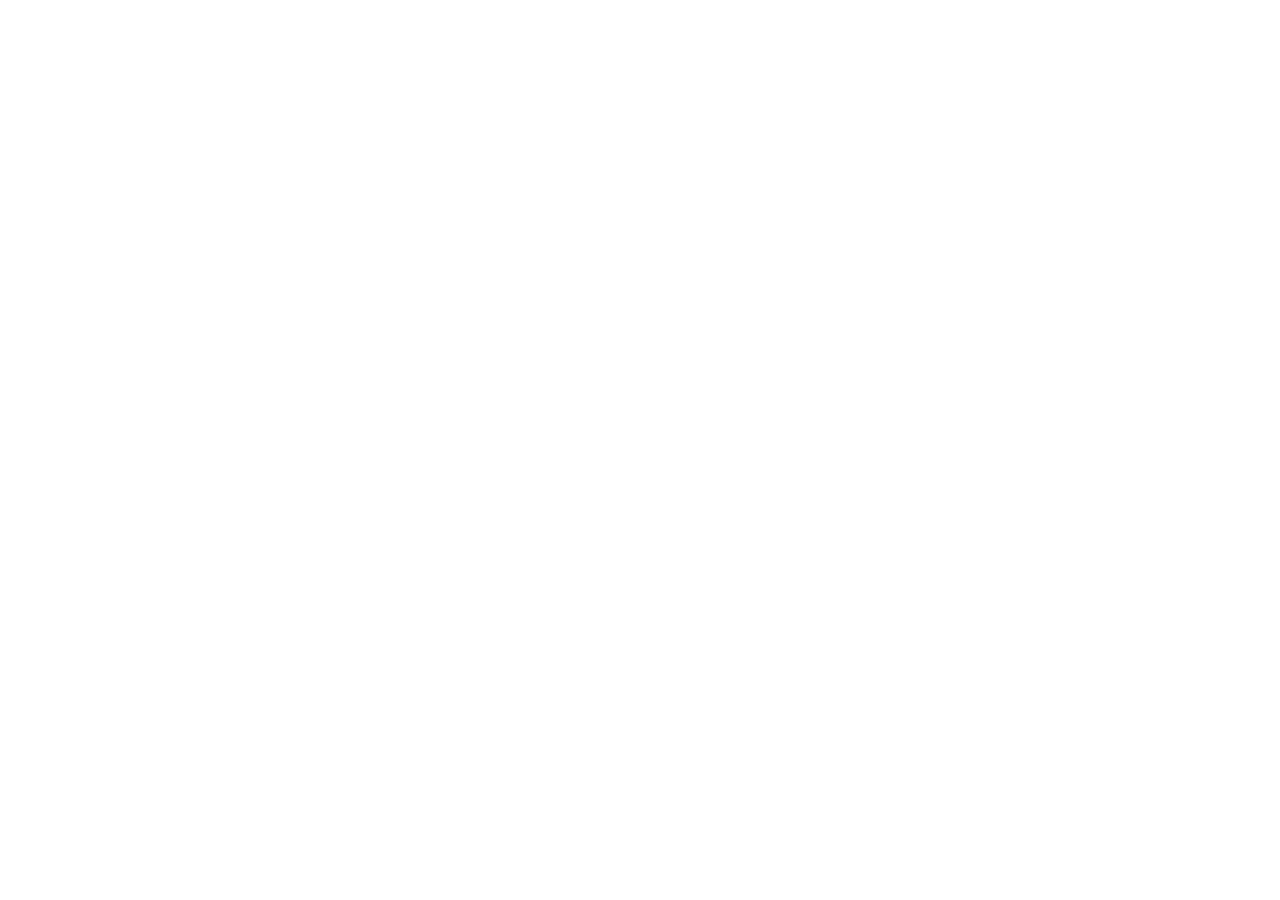
==== index.html @ 6b2f01c6 "first commit" ====
<!DOCTYPE html>
<html lang="en">
<head>
    <meta charset="UTF-8">
    <meta name="viewport" content="width=device-width, initial-scale=1.0">
    <title>Document</title>
</head>
<body>
    <header class="header">
        <div>

        </div>
    </header>
</body>
</html>
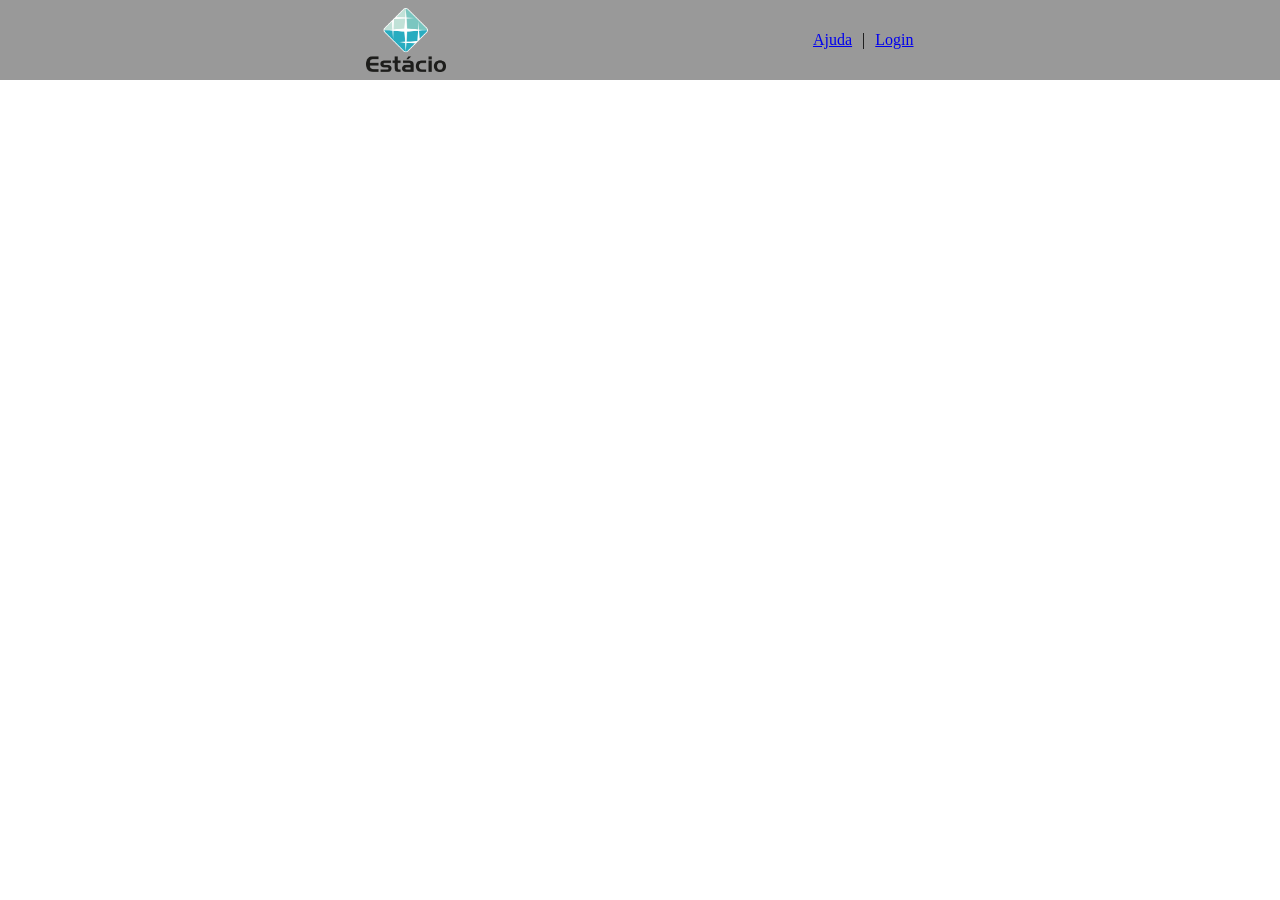
==== commit 1803381b: "login" ====
--- a/index.html
+++ b/index.html
@@ -4,11 +4,25 @@
     <meta charset="UTF-8">
     <meta name="viewport" content="width=device-width, initial-scale=1.0">
     <title>Document</title>
+    <link rel="stylesheet" href="./styles/style.css">
 </head>
 <body>
     <header class="header">
-        <div>
-
+        <div class="cabeça">
+            <div class="logo">
+                <a target="_self" href="">
+                    <img src="./assets/estacio-logo.png">
+                </a>
+            </div>
+            <div class="registro">
+                <a target="_blank" href="./help.html">
+                    Ajuda
+                </a>
+                <p>|</p>
+                <a target="_self" href="./login.html">
+                    Login
+                </a>
+            </div>
         </div>
     </header>
 </body>
--- a/styles/style.css
+++ b/styles/style.css
@@ -0,0 +1,38 @@
+* {
+    padding: 0;
+    margin: 0;
+}
+
+header {
+    width: 100vw;
+    height: 10vh;
+}
+
+.cabeça {
+    display: flex;
+    flex-wrap: nowrap;
+    justify-content: space-evenly;    
+    align-items: center;
+    background-color: rgb(153, 153, 153);
+}
+
+.logo {
+    display: flex;
+    height: 80px;
+    width: 80px;
+}
+
+img {
+    width: 80px;
+    height: 80px;
+    object-fit: contain;
+}
+
+.registro {
+    display: flex;
+    justify-content: space-around;
+}
+
+p {
+    margin: 0px 10px;
+}
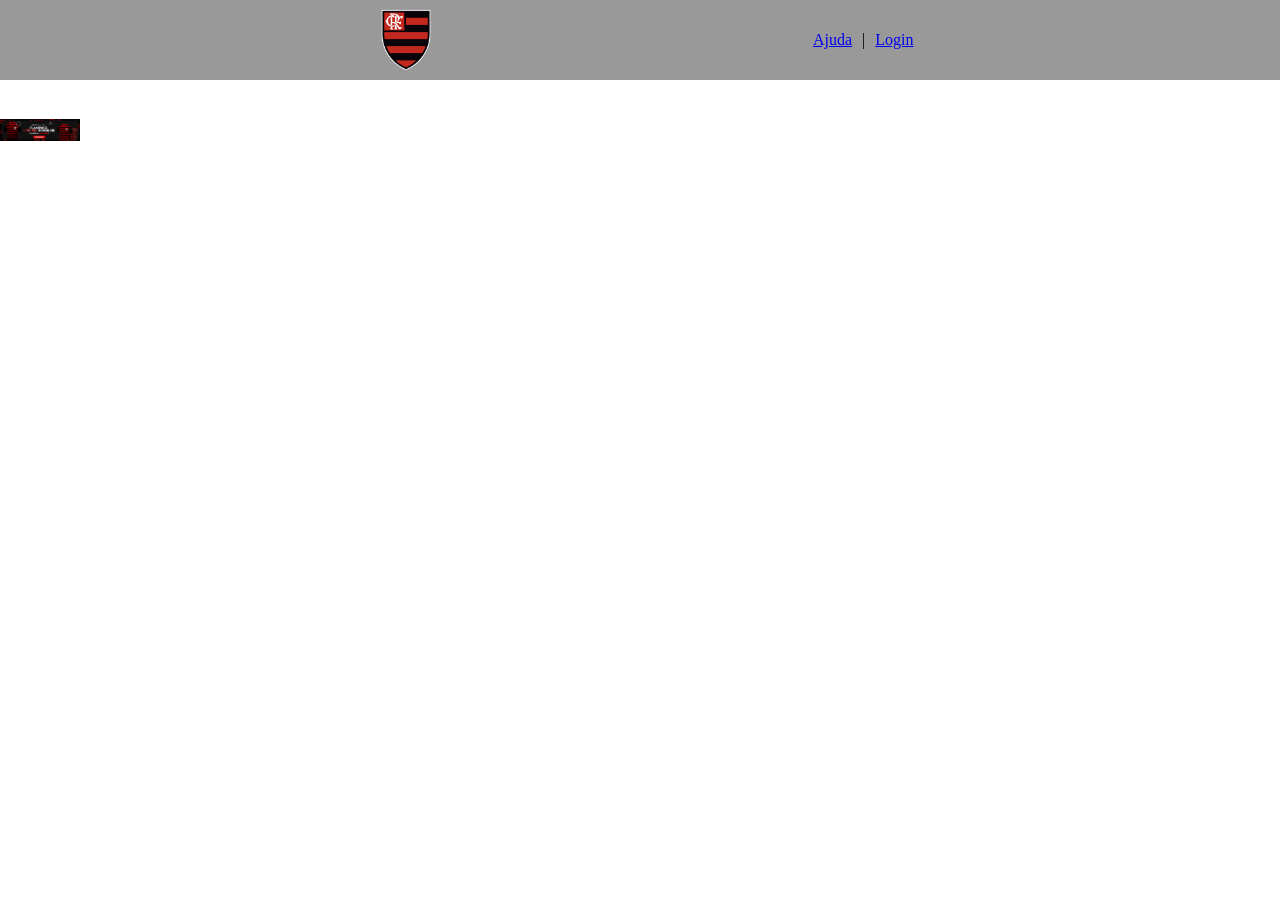
==== commit 2bc11028: "Atualização do Trab" ====
--- a/index.html
+++ b/index.html
@@ -10,8 +10,8 @@
     <header class="header">
         <div class="cabeça">
             <div class="logo">
-                <a target="_self" href="">
-                    <img src="./assets/estacio-logo.png">
+                <a target="_self" href="./index.html">
+                    <img class="fla" src="./assets/fla-logo.png">
                 </a>
             </div>
             <div class="registro">
@@ -25,5 +25,13 @@
             </div>
         </div>
     </header>
+
+    <footer class="footer">
+        <div>
+            <a target="_blank" href="./compra.html">
+                <img class="propaganda" src="./assets/Artboard_1.png">
+            </a>    
+        </div>
+    </footer>
 </body>
 </html>
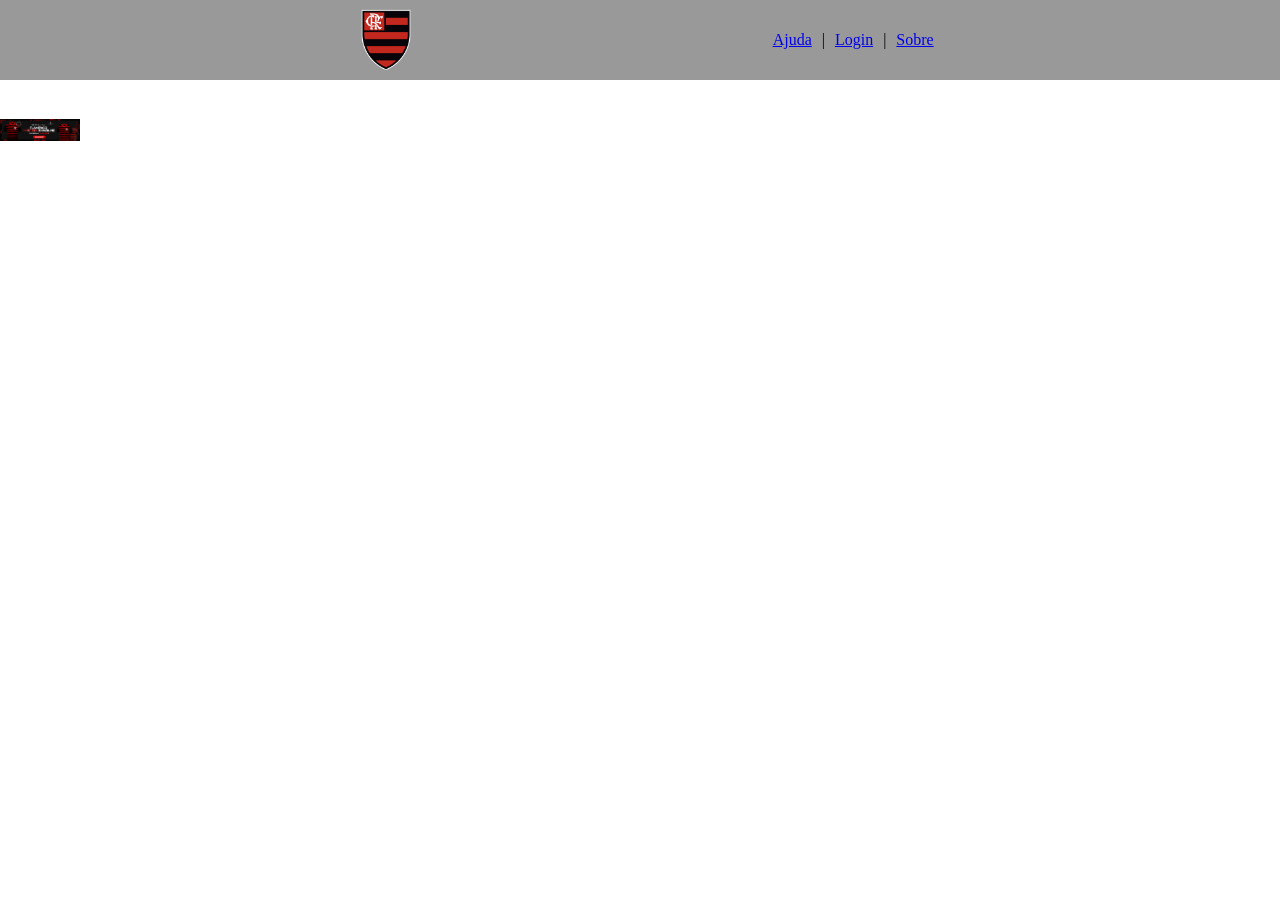
==== commit 48350857: "Sobre foi adicionado" ====
--- a/index.html
+++ b/index.html
@@ -22,6 +22,10 @@
                 <a target="_self" href="./login.html">
                     Login
                 </a>
+                <p>|</p>
+                <a target="_self" href="./sobre.html">
+                    Sobre
+                </a>
             </div>
         </div>
     </header>
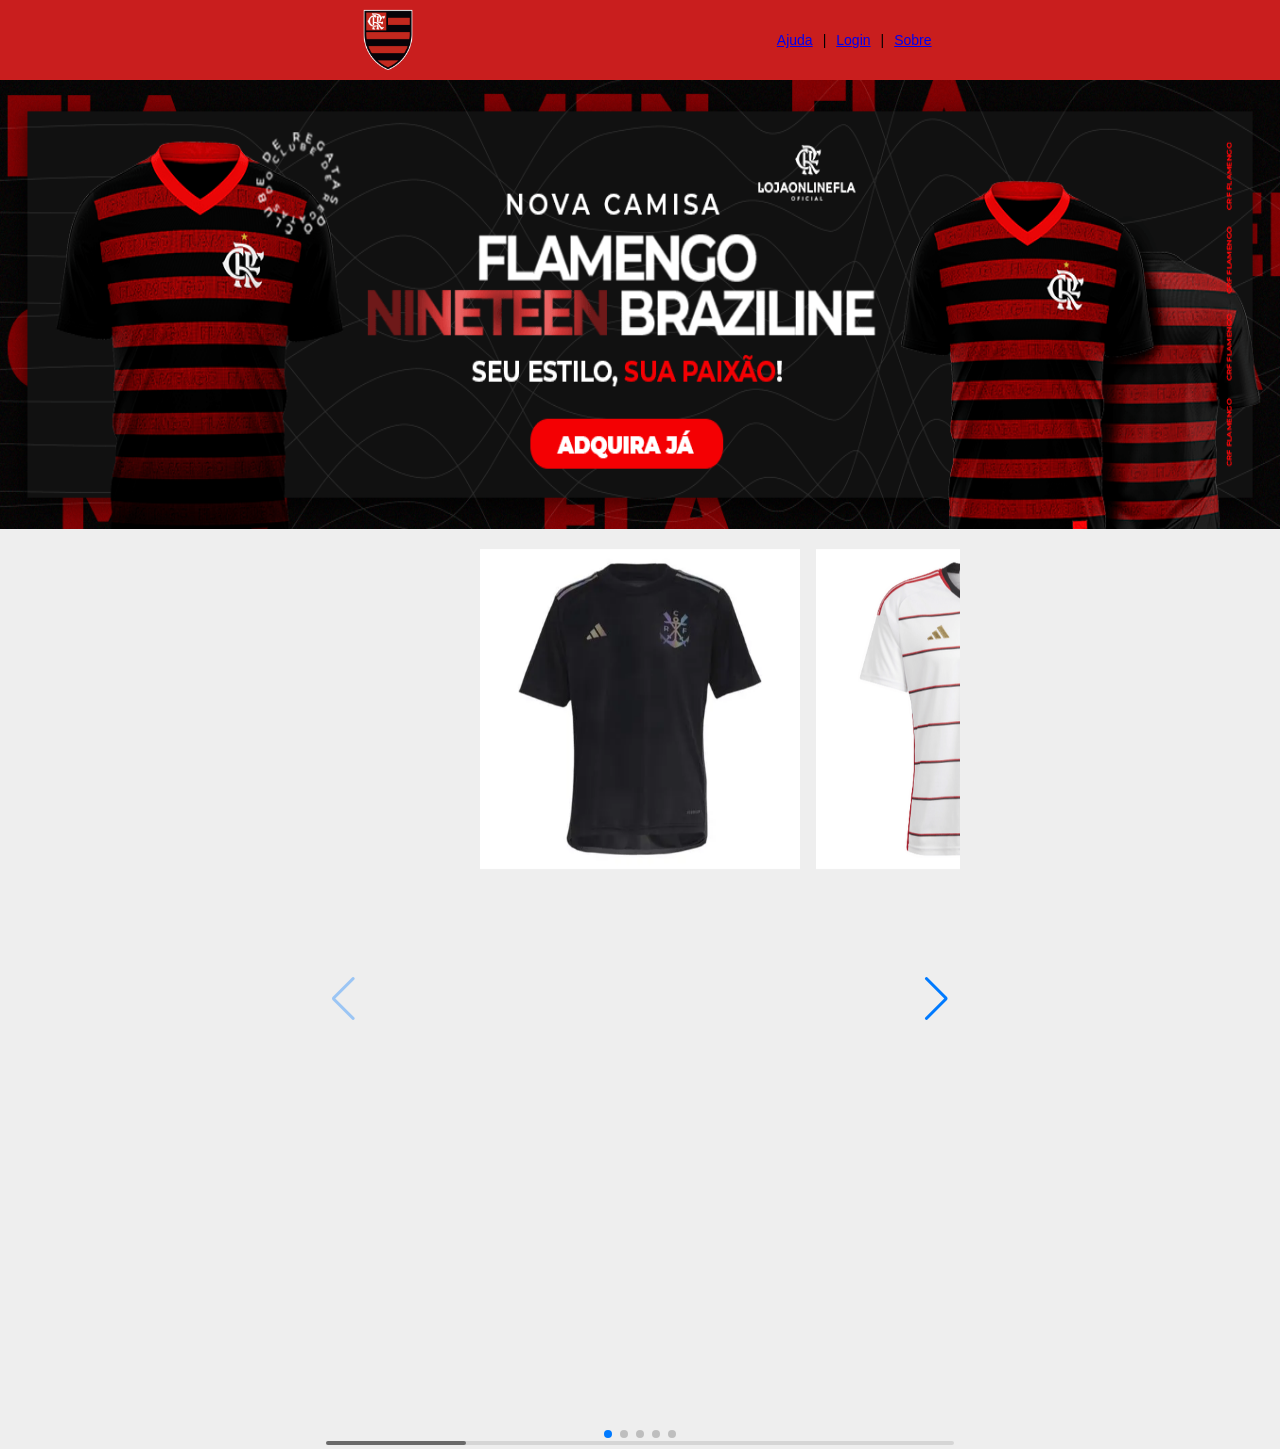
==== commit 70c18c57: "atualização index" ====
--- a/index.html
+++ b/index.html
@@ -5,6 +5,8 @@
     <meta name="viewport" content="width=device-width, initial-scale=1.0">
     <title>Document</title>
     <link rel="stylesheet" href="./styles/style.css">
+    <link rel="stylesheet" href="https://cdn.jsdelivr.net/npm/swiper@11/swiper-bundle.min.css"/>
+    <script src="https://cdn.jsdelivr.net/npm/swiper@11/swiper-bundle.min.js"></script>
 </head>
 <body>
     <header class="header">
@@ -37,5 +39,71 @@
             </a>    
         </div>
     </footer>
+    <div class="swiper mySwiper">
+        <div class="swiper-wrapper">
+          <div class="swiper-slide">
+            <img src="./assets/Blusapreta.jpg"/>
+          </div>
+          <div class="swiper-slide">
+            <img src="./assets/blusalistrada.png" />
+          </div>
+          <div class="swiper-slide">
+            <img src="./assets/blusapadrao.png" />
+          </div>
+          <div class="swiper-slide">
+            <img src="./assets/short.jpg" />
+          </div>
+          <div class="swiper-slide">
+            <img src="/assets/jaqueta.jpg" />
+          </div>
+          <div class="swiper-slide">
+            <img src="./assets/meia.jpg" />
+          </div>
+          <div class="swiper-slide">
+            <img src="./assets/blusabranca.jpg" />
+          </div>
+          <div class="swiper-slide">
+            <img src="./assets/jaquetafeminia.jpg" />
+          </div>
+          <div class="swiper-slide">
+            <img src="./assets/vestido.jpg" />
+          </div>
+        </div>
+        <div class="swiper-button-next"></div>
+        <div class="swiper-button-prev"></div>
+        <div class="swiper-scrollbar"></div>
+        <div class="swiper-pagination"></div>
+      </div>
+
+      <script src="https://cdn.jsdelivr.net/npm/swiper@11/swiper-bundle.min.js"></script>
+
+      <script>
+        var swiper = new Swiper(".mySwiper", {
+          slidesPerView: 1,
+          centeredSlides: false,
+          slidesPerGroupSkip: 1,
+          grabCursor: true,
+          keyboard: {
+            enabled: true,
+          },
+          breakpoints: {
+            769: {
+              slidesPerView: 2,
+              slidesPerGroup: 2,
+            },
+          },
+          scrollbar: {
+            el: ".swiper-scrollbar",
+          },
+          navigation: {
+            nextEl: ".swiper-button-next",
+            prevEl: ".swiper-button-prev",
+          },
+          pagination: {
+            el: ".swiper-pagination",
+            clickable: true,
+          },
+        });
+      </script>
 </body>
 </html>
--- a/styles/style.css
+++ b/styles/style.css
@@ -6,6 +6,8 @@
 header {
     width: 100vw;
     height: 10vh;
+    position: fixed;
+    top: 0;
 }
 
 .cabeça {
@@ -13,7 +15,7 @@
     flex-wrap: nowrap;
     justify-content: space-evenly;    
     align-items: center;
-    background-color: rgb(153, 153, 153);
+    background-color: rgb(201, 30, 30);
 }
 
 .logo {
@@ -22,7 +24,19 @@
     width: 80px;
 }
 
-img {
+.footer {
+    display: flex;
+    flex-wrap: nowrap;
+    justify-content: center;
+}
+
+.propaganda {
+    width: 100%;
+    height: 100%;
+    margin-top: 80px ;
+}
+
+.fla {
     width: 80px;
     height: 80px;
     object-fit: contain;
@@ -36,3 +50,69 @@
 p {
     margin: 0px 10px;
 }
+
+html,
+body {
+  position: relative;
+  height: 100%;
+}
+
+body {
+  background: #eee;
+  font-family: Helvetica Neue, Helvetica, Arial, sans-serif;
+  font-size: 14px;
+  color: #000;
+  margin: 0;
+  padding: 0;
+}
+
+.swiper {
+  width: 50%;
+  height: 100%;
+  margin-top: 100px;
+}
+
+.swiper-slide {
+  display: flex;
+  flex-direction: column;
+  align-items: center;
+  justify-content: center;
+  position: relative;
+}
+
+.swiper-slide img {
+  display: block;
+  width: 100%;
+}
+
+@media only screen and (min-width: 769px) {
+  .swiper-slide:first-child {
+    transition: transform 100ms;
+  }
+
+  .swiper-slide:first-child img {
+    transition: box-shadow 500ms;
+  }
+
+  .swiper-slide.swiper-slide-active:first-child {
+    transform: translateX(50%);
+    z-index: 2;
+  }
+
+  .swiper-slide:nth-child(2) {
+    transition: transform 100ms;
+  }
+
+  .swiper-slide.swiper-slide-next:nth-child(2) {
+    transform: translateX(55%);
+    z-index: 1;
+  }
+
+  .swiper[dir="rtl"] .swiper-slide.swiper-slide-active:first-child {
+    transform: translateX(-50%);
+  }
+
+  .swiper[dir="rtl"] .swiper-slide.swiper-slide-next:nth-child(2) {
+    transform: translateX(-55%);
+  }
+}
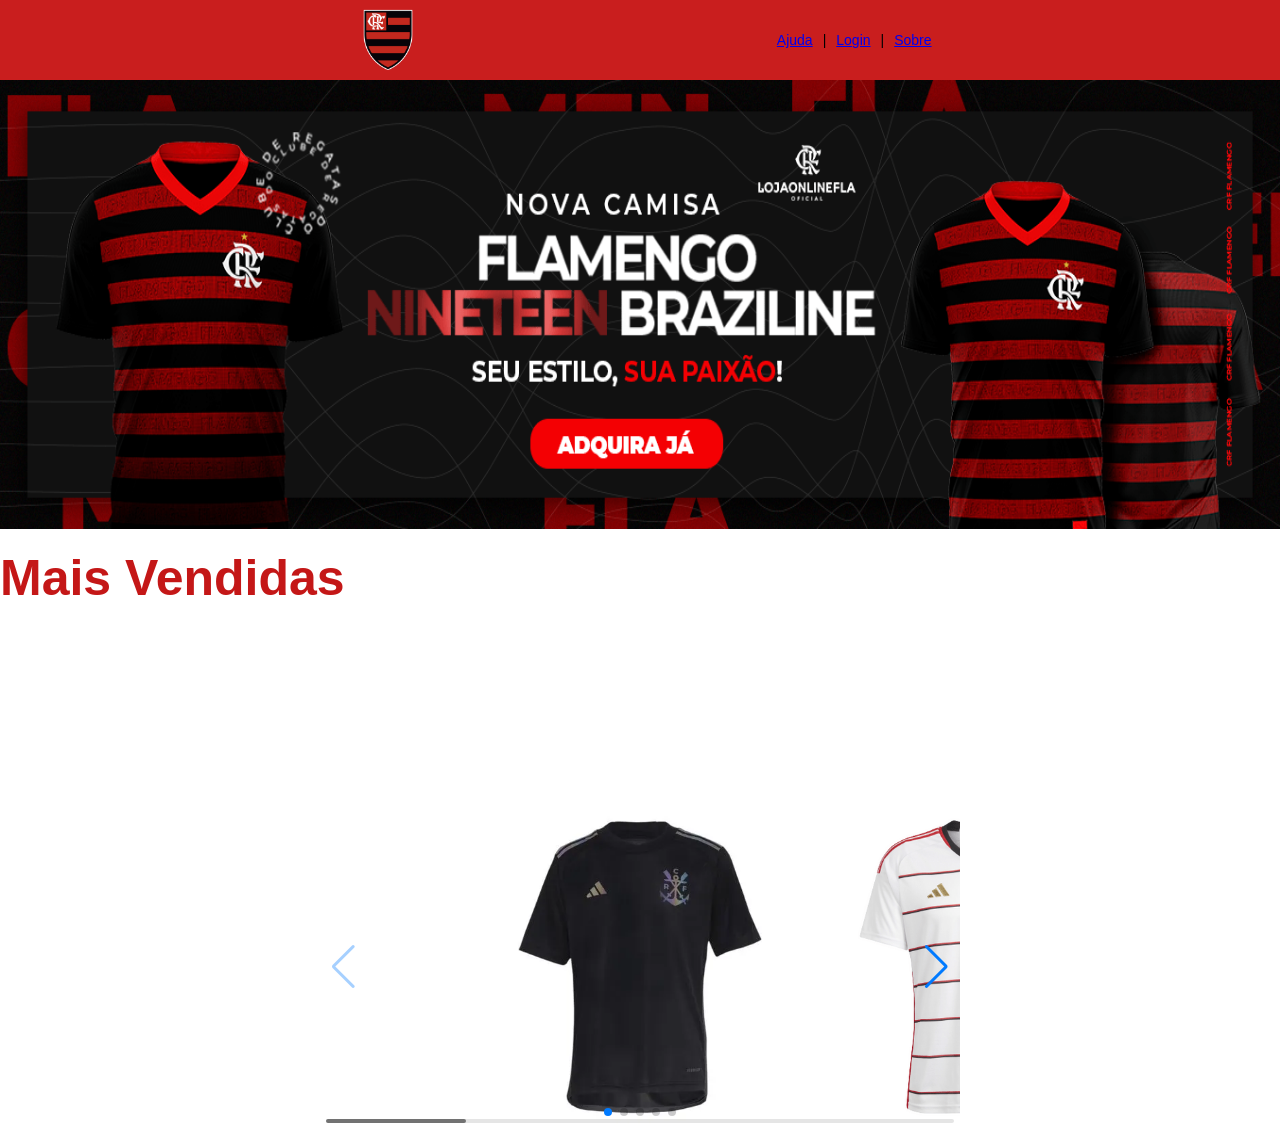
==== commit 32386fa2: "atualização do index/style" ====
--- a/index.html
+++ b/index.html
@@ -1,109 +1,110 @@
 <!DOCTYPE html>
 <html lang="en">
-<head>
-    <meta charset="UTF-8">
-    <meta name="viewport" content="width=device-width, initial-scale=1.0">
+  <head>
+    <meta charset="UTF-8" />
+    <meta name="viewport" content="width=device-width, initial-scale=1.0" />
     <title>Document</title>
-    <link rel="stylesheet" href="./styles/style.css">
-    <link rel="stylesheet" href="https://cdn.jsdelivr.net/npm/swiper@11/swiper-bundle.min.css"/>
+    <link rel="stylesheet" href="./styles/style.css" />
+    <link
+      rel="stylesheet"
+      href="https://cdn.jsdelivr.net/npm/swiper@11/swiper-bundle.min.css"
+    />
     <script src="https://cdn.jsdelivr.net/npm/swiper@11/swiper-bundle.min.js"></script>
-</head>
-<body>
+  </head>
+  <body>
     <header class="header">
-        <div class="cabeça">
-            <div class="logo">
-                <a target="_self" href="./index.html">
-                    <img class="fla" src="./assets/fla-logo.png">
-                </a>
-            </div>
-            <div class="registro">
-                <a target="_blank" href="./help.html">
-                    Ajuda
-                </a>
-                <p>|</p>
-                <a target="_self" href="./login.html">
-                    Login
-                </a>
-                <p>|</p>
-                <a target="_self" href="./sobre.html">
-                    Sobre
-                </a>
-            </div>
+      <div class="cabeça">
+        <div class="logo">
+          <a target="_self" href="./index.html">
+            <img class="fla" src="./assets/fla-logo.png" />
+          </a>
         </div>
+        <div class="registro">
+          <a target="_blank" href="./help.html"> Ajuda </a>
+          <p>|</p>
+          <a target="_self" href="./login.html"> Login </a>
+          <p>|</p>
+          <a target="_self" href="./sobre.html"> Sobre </a>
+        </div>
+      </div>
     </header>
 
     <footer class="footer">
+      <div>
+        <a target="_blank" href="./compra.html">
+          <img class="propaganda" src="./assets/Artboard_1.png" />
+        </a>
+      </div>
+    </footer>
+    <div>
         <div>
-            <a target="_blank" href="./compra.html">
-                <img class="propaganda" src="./assets/Artboard_1.png">
-            </a>    
+            <h2>Mais Vendidas</h2>
         </div>
-    </footer>
     <div class="swiper mySwiper">
-        <div class="swiper-wrapper">
-          <div class="swiper-slide">
-            <img src="./assets/Blusapreta.jpg"/>
-          </div>
-          <div class="swiper-slide">
-            <img src="./assets/blusalistrada.png" />
-          </div>
-          <div class="swiper-slide">
-            <img src="./assets/blusapadrao.png" />
-          </div>
-          <div class="swiper-slide">
-            <img src="./assets/short.jpg" />
-          </div>
-          <div class="swiper-slide">
-            <img src="/assets/jaqueta.jpg" />
-          </div>
-          <div class="swiper-slide">
-            <img src="./assets/meia.jpg" />
-          </div>
-          <div class="swiper-slide">
-            <img src="./assets/blusabranca.jpg" />
-          </div>
-          <div class="swiper-slide">
-            <img src="./assets/jaquetafeminia.jpg" />
-          </div>
-          <div class="swiper-slide">
-            <img src="./assets/vestido.jpg" />
-          </div>
+      <div class="swiper-wrapper">
+        <div class="swiper-slide">
+          <img src="./assets/Blusapreta.jpg" />
         </div>
-        <div class="swiper-button-next"></div>
-        <div class="swiper-button-prev"></div>
-        <div class="swiper-scrollbar"></div>
-        <div class="swiper-pagination"></div>
+        <div class="swiper-slide">
+          <img src="./assets/blusalistrada.png" />
+        </div>
+        <div class="swiper-slide">
+          <img src="./assets/blusapadrao.png" />
+        </div>
+        <div class="swiper-slide">
+          <img src="./assets/short.jpg" />
+        </div>
+        <div class="swiper-slide">
+          <img src="/assets/jaqueta.jpg" />
+        </div>
+        <div class="swiper-slide">
+          <img src="./assets/meia.jpg" />
+        </div>
+        <div class="swiper-slide">
+          <img src="./assets/blusabranca.jpg" />
+        </div>
+        <div class="swiper-slide">
+          <img src="./assets/jaquetafeminia.jpg" />
+        </div>
+        <div class="swiper-slide">
+          <img src="./assets/vestido.jpg" />
+        </div>
       </div>
+      <div class="swiper-button-next"></div>
+      <div class="swiper-button-prev"></div>
+      <div class="swiper-scrollbar"></div>
+      <div class="swiper-pagination"></div>
+    </div>
+</div>
+    <script src="https://cdn.jsdelivr.net/npm/swiper@11/swiper-bundle.min.js"></script>
 
-      <script src="https://cdn.jsdelivr.net/npm/swiper@11/swiper-bundle.min.js"></script>
-
-      <script>
-        var swiper = new Swiper(".mySwiper", {
-          slidesPerView: 1,
-          centeredSlides: false,
-          slidesPerGroupSkip: 1,
-          grabCursor: true,
-          keyboard: {
-            enabled: true,
+    <script>
+      var swiper = new Swiper(".mySwiper", {
+        slidesPerView: 1,
+        centeredSlides: false,
+        slidesPerGroupSkip: 1,
+        grabCursor: true,
+        keyboard: {
+          enabled: true,
+        },
+        breakpoints: {
+          769: {
+            slidesPerView: 2,
+            slidesPerGroup: 2,
           },
-          breakpoints: {
-            769: {
-              slidesPerView: 2,
-              slidesPerGroup: 2,
-            },
-          },
-          scrollbar: {
-            el: ".swiper-scrollbar",
-          },
-          navigation: {
-            nextEl: ".swiper-button-next",
-            prevEl: ".swiper-button-prev",
-          },
-          pagination: {
-            el: ".swiper-pagination",
-            clickable: true,
-          },
-        });
-      </script>
-</body>
-</html>+        },
+        scrollbar: {
+          el: ".swiper-scrollbar",
+        },
+        navigation: {
+          nextEl: ".swiper-button-next",
+          prevEl: ".swiper-button-prev",
+        },
+        pagination: {
+          el: ".swiper-pagination",
+          clickable: true,
+        },
+      });
+    </script>
+  </body>
+</html>
--- a/styles/style.css
+++ b/styles/style.css
@@ -58,7 +58,7 @@
 }
 
 body {
-  background: #eee;
+  background: #ffffff;
   font-family: Helvetica Neue, Helvetica, Arial, sans-serif;
   font-size: 14px;
   color: #000;
@@ -66,10 +66,17 @@
   padding: 0;
 }
 
+h2 {
+    margin-top: 100px;
+    font-size: 50px;
+    font-family: Helvetica Neue, Helvetica, Arial, sans-serif;
+    color: #c41717;
+}
+
 .swiper {
   width: 50%;
   height: 100%;
-  margin-top: 100px;
+  margin-top: 200px;
 }
 
 .swiper-slide {
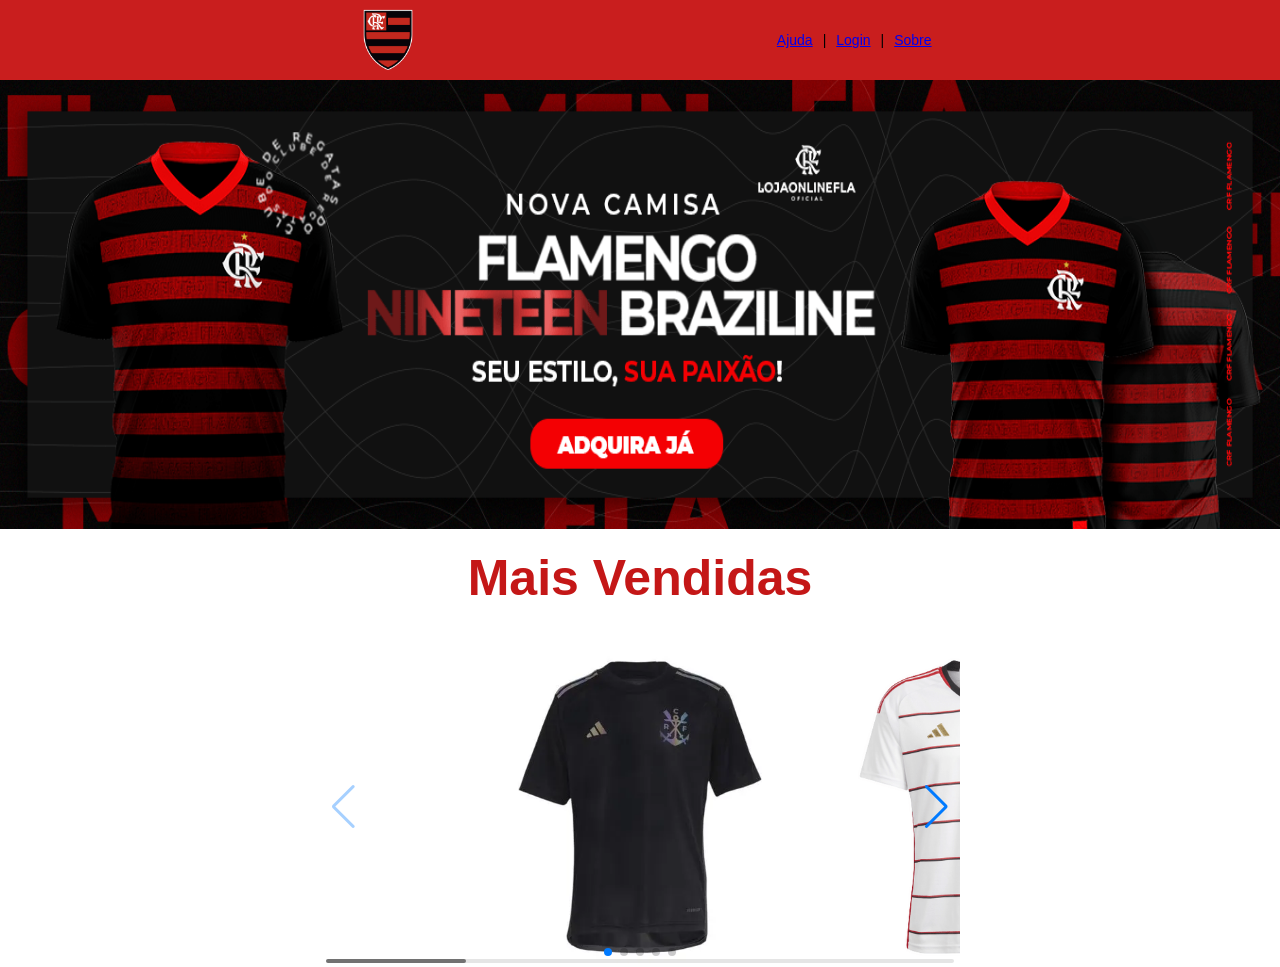
==== commit b1c4b233: "Atualização nas Compras" ====
--- a/index.html
+++ b/index.html
@@ -37,7 +37,7 @@
       </div>
     </footer>
     <div>
-        <div>
+        <div class="h2">
             <h2>Mais Vendidas</h2>
         </div>
     <div class="swiper mySwiper">
--- a/styles/style.css
+++ b/styles/style.css
@@ -71,12 +71,15 @@
     font-size: 50px;
     font-family: Helvetica Neue, Helvetica, Arial, sans-serif;
     color: #c41717;
+    margin: 0 auto;
+    margin-top: 100px;
+    width: fit-content;
 }
 
 .swiper {
   width: 50%;
   height: 100%;
-  margin-top: 200px;
+  margin-top: 40px;
 }
 
 .swiper-slide {
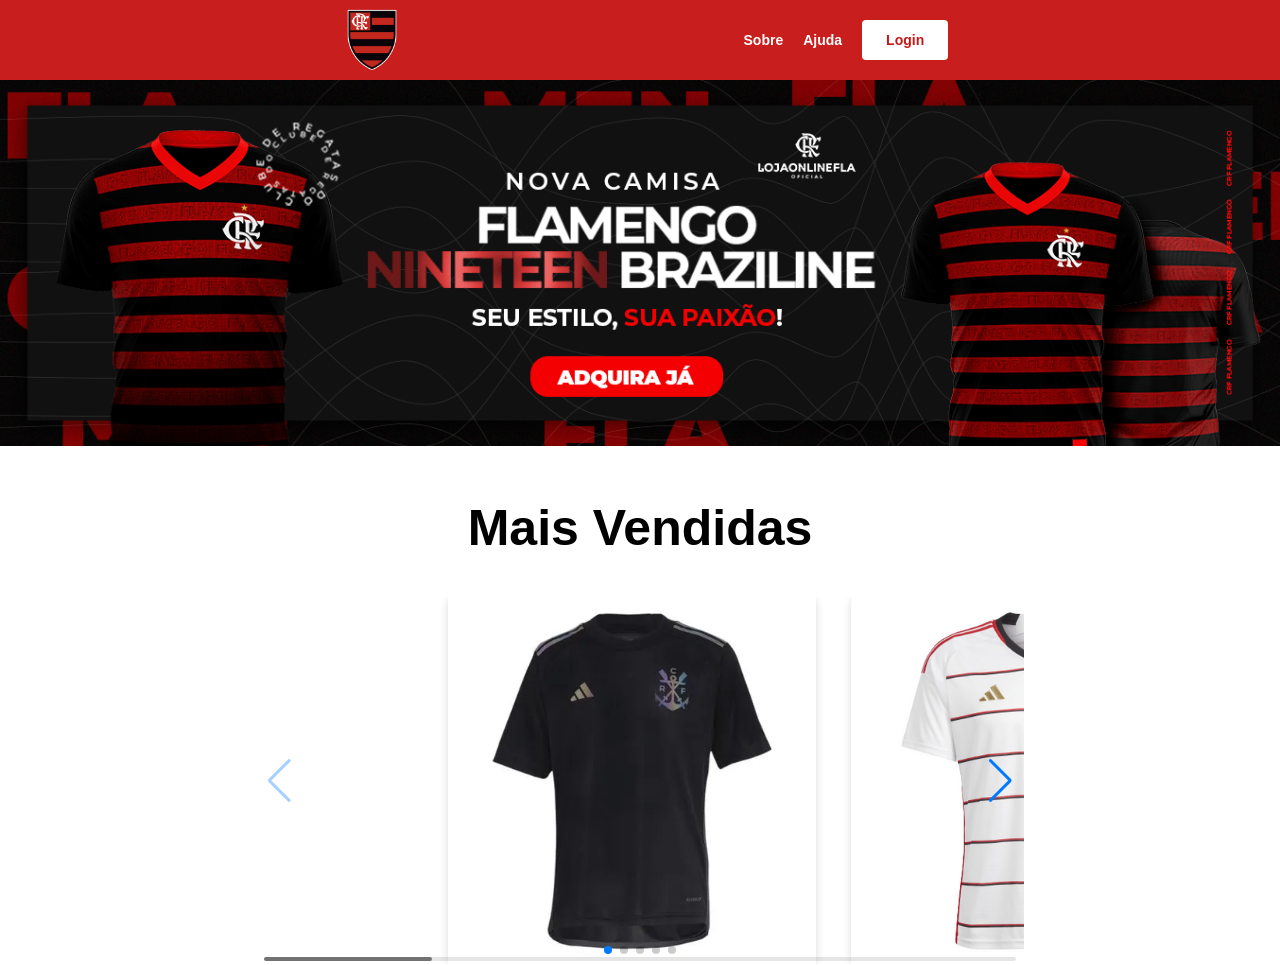
==== commit b74d4086: "atualização visual" ====
--- a/index.html
+++ b/index.html
@@ -5,11 +5,10 @@
     <meta name="viewport" content="width=device-width, initial-scale=1.0" />
     <title>Document</title>
     <link rel="stylesheet" href="./styles/style.css" />
-    <link
-      rel="stylesheet"
-      href="https://cdn.jsdelivr.net/npm/swiper@11/swiper-bundle.min.css"
+    <link rel="stylesheet" href="https://cdn.jsdelivr.net/npm/swiper@11/swiper-bundle.min.css"
     />
     <script src="https://cdn.jsdelivr.net/npm/swiper@11/swiper-bundle.min.js"></script>
+    
   </head>
   <body>
     <header class="header">
@@ -20,11 +19,11 @@
           </a>
         </div>
         <div class="registro">
-          <a target="_blank" href="./help.html"> Ajuda </a>
-          <p>|</p>
-          <a target="_self" href="./login.html"> Login </a>
-          <p>|</p>
-          <a target="_self" href="./sobre.html"> Sobre </a>
+          <a class= "sobre" target="_self" href="./sobre.html"> Sobre </a>
+          <p></p>
+          <a class="ajuda" target="_blank" href="./help.html"> Ajuda </a>
+          <p></p>
+          <a class= "login" target="_self" href="./login.html"> Login </a>
         </div>
       </div>
     </header>
@@ -43,31 +42,49 @@
     <div class="swiper mySwiper">
       <div class="swiper-wrapper">
         <div class="swiper-slide">
-          <img src="./assets/Blusapreta.jpg" />
+          <div class="card">
+            <img src="./assets/Blusapreta.jpg" />
+          </div>
         </div>
         <div class="swiper-slide">
-          <img src="./assets/blusalistrada.png" />
+          <div class="card">
+            <img src="./assets/blusalistrada.png" />
+          </div>
         </div>
         <div class="swiper-slide">
-          <img src="./assets/blusapadrao.png" />
+          <div class="card">
+            <img src="./assets/blusapadrao.png" />
+          </div>
         </div>
         <div class="swiper-slide">
-          <img src="./assets/short.jpg" />
+          <div class="card">
+            <img src="./assets/short.jpg" />
+          </div>
         </div>
         <div class="swiper-slide">
-          <img src="/assets/jaqueta.jpg" />
+          <div class="card">
+            <img src="/assets/jaqueta.jpg" />
+          </div>
         </div>
         <div class="swiper-slide">
-          <img src="./assets/meia.jpg" />
+          <div class="card">
+            <img src="./assets/meia.jpg" />
+          </div>
         </div>
         <div class="swiper-slide">
-          <img src="./assets/blusabranca.jpg" />
+          <div class="card">
+            <img src="./assets/blusabranca.jpg" />
+          </div>
         </div>
         <div class="swiper-slide">
-          <img src="./assets/jaquetafeminia.jpg" />
+          <div class="card">
+            <img src="./assets/jaquetafeminia.jpg" />
+          </div>
         </div>
         <div class="swiper-slide">
-          <img src="./assets/vestido.jpg" />
+          <div class="card">
+            <img src="./assets/vestido.jpg" />
+          </div>
         </div>
       </div>
       <div class="swiper-button-next"></div>
--- a/styles/style.css
+++ b/styles/style.css
@@ -2,6 +2,8 @@
     padding: 0;
     margin: 0;
 }
+
+@import url('https://fonts.googleapis.com/css2?family=Roboto:wght@100;700&display=swap');
 
 header {
     width: 100vw;
@@ -25,13 +27,23 @@
 }
 
 .footer {
-    display: flex;
     flex-wrap: nowrap;
     justify-content: center;
 }
 
+.card {
+  border-radius: 8px;
+  box-shadow: 0px 0px 8px 0px rgba(0, 0, 0, 0.15);
+  margin-right: 16px;
+}
+
+.card img {
+  width: 346px;
+  height: auto;
+}
+
 .propaganda {
-    width: 100%;
+    width: 100vw;
     height: 100%;
     margin-top: 80px ;
 }
@@ -45,6 +57,34 @@
 .registro {
     display: flex;
     justify-content: space-around;
+    align-items: center;
+}
+
+.ajuda {
+  display: flex;
+    font-weight: bold;
+    font-family:'Roboto', sans-serif;
+    text-decoration: none;
+    color: #ffffff;
+}
+
+.sobre {
+  display: flex;
+    font-weight: bold;
+    font-family:'Roboto', sans-serif;
+    text-decoration: none;
+    color: #ffffff;
+}
+
+.login {
+  display: flex;
+    font-weight: bold;
+    font-family:'Roboto', sans-serif;   
+    text-decoration: none;
+    color: #c41717;
+    background-color: rgb(255, 255, 255);
+    padding: 12px 24px;
+    border-radius: 4px;
 }
 
 p {
@@ -70,14 +110,14 @@
     margin-top: 100px;
     font-size: 50px;
     font-family: Helvetica Neue, Helvetica, Arial, sans-serif;
-    color: #c41717;
+    color: #000000;
     margin: 0 auto;
-    margin-top: 100px;
+    margin-top: 50px;
     width: fit-content;
 }
 
 .swiper {
-  width: 50%;
+  width: 60%;
   height: 100%;
   margin-top: 40px;
 }
